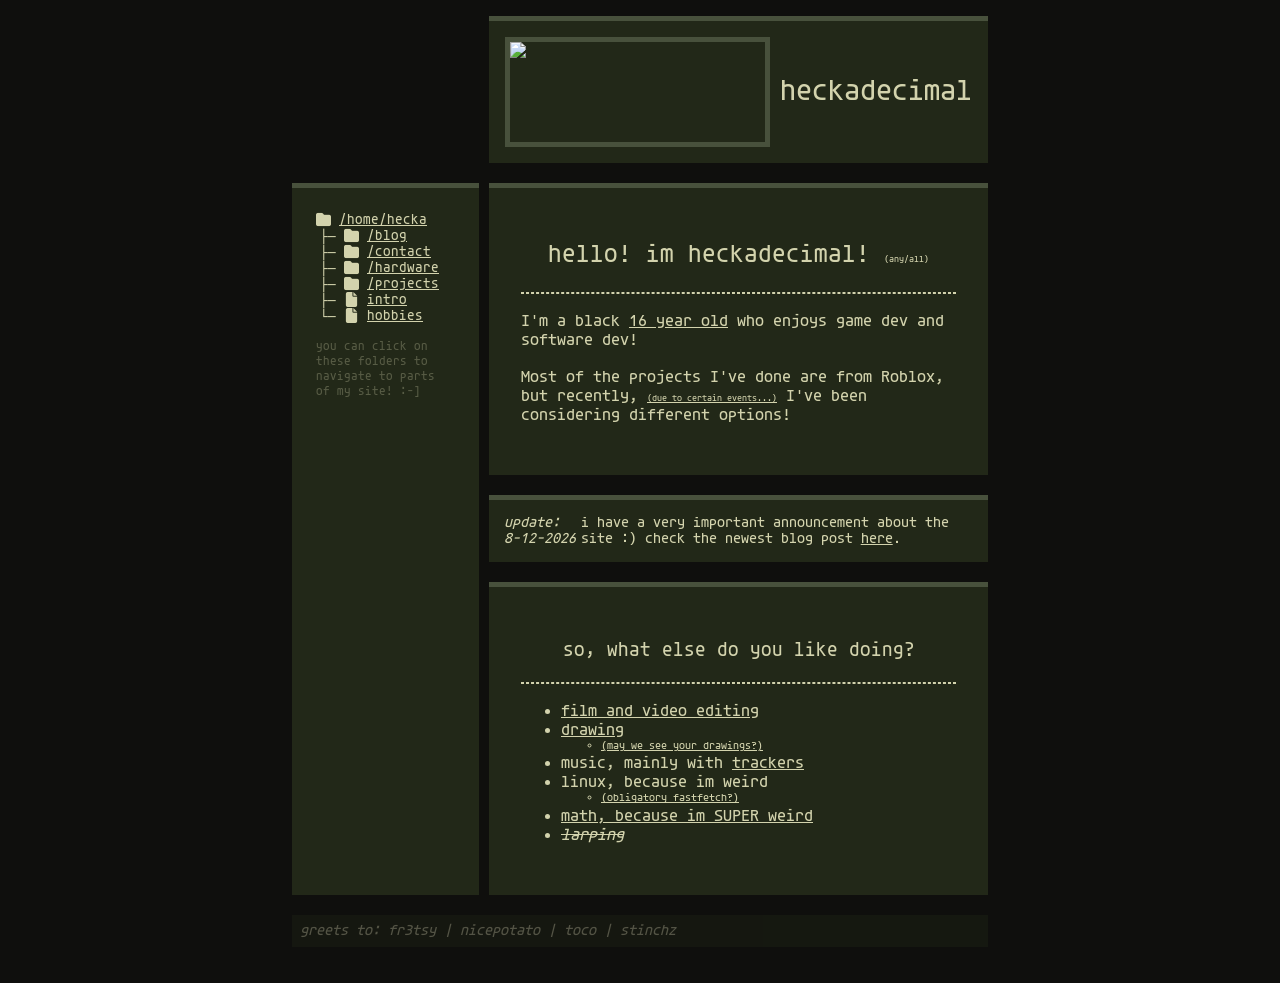
==== index.html @ 3c5eeb32 "Change update announcement" ====
<!DOCTYPE html>
<html lang="en">
<head>
    <meta charset="UTF-8">
    <meta name="viewport" content="width=device-width, initial-scale=1.0">
    <link rel="stylesheet" href="/style.css">
    <title>heckadecimal - home</title>

    <meta content="heckadecimal - home" property="og:title"/>
    <meta content="welcome" property="og:description"/>
    <meta content="https://helladecimal.github.io" property="og:url"/>
    <meta content="https://helladecimal.github.io/img/embed.png" property="og:image"/>
    <meta property="og:image:width" content="1200"/>
    <meta property="og:image:height" content="630"/>
    <meta content="#48513C" data-react-helmet="true" name="theme-color"/>
</head>
<body>
    <div class="container">

        <div class="box titlebar">
            
            <img class="box" src="img/pfp.jpg" height="100px" id="pfp">
            <h1>heckadecimal</h1>
        </div>

        

        <div class="sidebar box" scrolling="no">
            <iframe id="bar-frame" src="/other/file-sys.html"></iframe>
            <script src="/js/sidebar.js"></script>
        </div>
        
        
        <div class="content">
        
            <div class="main box" id="intro">
                <h2 class="center">hello! im heckadecimal! <span style="font-size: x-small;">(any/all)</span></h2>
                <hr>
                <p>I'm a black <span class="context" title="birthday: 10/04">16 year old</span> who enjoys game dev and software dev!</p>
                <p>
                    Most of the projects I've done are from Roblox, 
                    but recently, <span class="context" style="font-size: x-small;""
                    title="1. Unneeded age verification&#10;2. Unfair publishing updates that kill games and benefit established developers over independents&#10;3. Unneeded pushes of AI generated content&#10;4. Generally being out of touch with the community">(due to certain events...)</span> 
                    I've been considering different options!
                </p>
            </div>

            <div class="main box title-box" style="padding: 15px; font-size: 1em;">
                <i>update: 8-12-2026</i>

                <span>i have a very important announcement about the site :) 
                    check the newest blog post <a href="/blog/8-12-26.html">here</a>.</span>
            </div>

            <div class="main box" id="hobbies">
                <h3 class="center">so, what else do you like doing?</h3>
                <hr>
                <ul>
                    <li>
                        <span class="context" title="have been in a film class for 3 years and certified for premiere pro :)">film and video editing</span>
                    </li>
                    <li>
                        <span class="context" title="started actually trying on 6/4/2026">drawing</span>
                        <ul>
                            <li style="font-size: 12px;"><a href="/video/no.mp4">(may we see your drawings?)</a></li>
                            <div style="margin: 2.5px;">
                        </ul>
                    </li>
                    <li>
                        music, mainly with <a href="https://en.wikipedia.org/wiki/Music_tracker" title="wikipedia link for music tracker">trackers</a>
                    </li>
                    <li>
                        linux, because im weird
                        <ul>
                            <li style="font-size: 12px;"><a href="/hardware">(obligatory fastfetch?)</a></li>
                            <div style="margin: 2.5px;">
                        </ul>
                    </li>
                    <li>
                        <span class="context" title="will be taking AP BC Calculus next year">math, because im SUPER weird</span>
                    </li>
                    <li style="text-decoration:line-through;">
                        <i>larping</i>
                    </li>
                </ul>
            </div>

        </div>

        <div class="footer">
            <i>greets to: fr3tsy | nicepotato | toco | stinchz</i>
        </div>

        <div id="buttonrow">
            <!-- this will be for 88x31 buttons -->
        </div>
        
    </div>
</body>
</html>
---- style.css ----
:root {
    --bg: #0F0F0D;
    --fg: #48513C;
    --fg2: #222818;
    --text: #D3D3AD;
}

@font-face {
    font-family: Krypton;
    src: url(fonts/Agave-Regular.ttf);
}

@font-face {
    font-family: Nerd Font;
    src: url(fonts/SymbolsNerdFontMono-Regular.ttf);
}

body { background-color: var(--bg);}

.nerd {font-family: Nerd Font;}

.container {
    
    display: grid;
    grid-template-columns: auto 15% 40% auto;

    
    grid-template-areas: 
    ". . title ."
    ". side main ."
    ". footer footer ."
    ". buttons buttons .";
    

    align-content: center;
    padding: 0.5rem;
    column-gap: 10px;
    row-gap: 20px;
}

iframe {
    height: 100%; 
    width: 100%;
    overflow: hidden;
}

.box { 
    border-top: 5px solid var(--fg);
    background-color: var(--fg2);
    padding: 1rem;
}

.titlebar {
    display: grid;
    grid-template-columns: 2fr 1fr;
    column-gap: 10px;
    font-size: 1.25vw;
    grid-area: title;
    align-items: center;
}

.title-box {
    padding-top: -5px;
    padding-bottom: -5px;
    display: flex;
    align-items: center;
    justify-content: space-between;
}

.note {
    font-size: small;
    opacity: 0.8;
}


.sidebar {
    grid-area: side;
    font-size: 1vw; 
}

.content {
    grid-area: main;
    display: grid;
    row-gap: 20px;
}

/*
.box1 {
    grid-area: box1;
}

.box2 {
    grid-area: box2;
}
*/


#buttonrow {
    grid-area: buttons;
}

img:not(#pfp) {
    border: 10px solid var(--bg);
    box-sizing: border-box;
    width: 100%;
    height: auto;
    background-color: var(--bg);
    object-fit: contain;
    margin-bottom: 1ch;
}

.gallery {
    display: grid;
    align-items: center;
    column-gap: 5%;
    grid-template-columns: 1fr 1fr;
}

.code {
    border: 5px solid var(--fg);
    background-color: var(--bg);
    white-space-collapse: preserve;
    font-size: 0.6vw;
    padding: 1rem;
}

.footer {
    grid-area: footer;
    padding: 0.5rem;
    background-color: var(--fg2);
    opacity: 0.35;
}

iframe {
    border: 0;
}

.main{
    padding: 2rem;
    font-size: 18px;
}

@media screen and (max-width: 900px){
    .container {
        grid-template-columns: 100%;
        align-content: center;
        grid-template-areas: 
        "title"
        "side"
        "main"
        "footer"
        "buttons";
    }

    .titlebar {
        font-size: 3vw;
    }

    .sidebar {
        font-size: 15px;
    }

    .code {
        font-size: 10px;
    }

    iframe {
        height: 30ch;
        width: 100%;
    }
}

.h {
    font-size: 20px;
}

.folder {

    background-color: transparent;
    color: var(--text);
    /*
    border: 0;
    font-size: 15px;
    padding: 0;
    opacity: 0;
    position: absolute;
    left: -100vw;
    */
    /* hacky hacky*/
}

.folder > div{
    padding-left: .5ch;
    
}

.folder > .folder > div{
    padding-left: 2.5ch;
    
}

.pipe{
    position: absolute;
    padding-left: 0ch;
}


.fold-icon:hover{
    cursor: pointer;
    user-select: none;
}

.spacer {
    visibility: hidden;
}

/*.subitem {
    display: in;
}*/


.pipe {
    position: relative;
}

.context {
    text-decoration: underline;
    cursor: help;
}

p, h1, h2, h3, div, a, ul{
    font-family: Krypton;
    font-weight: normal;
    color: var(--text)
}

hr {
    border-color: var(--text);
    border-style: dashed;

    &.mini{
        width: 80%;
    }
}

.box > img {
    padding: 0;
    border: 5px solid var(--fg);
}

.center {
    align-self: center;
    text-align: center;
}
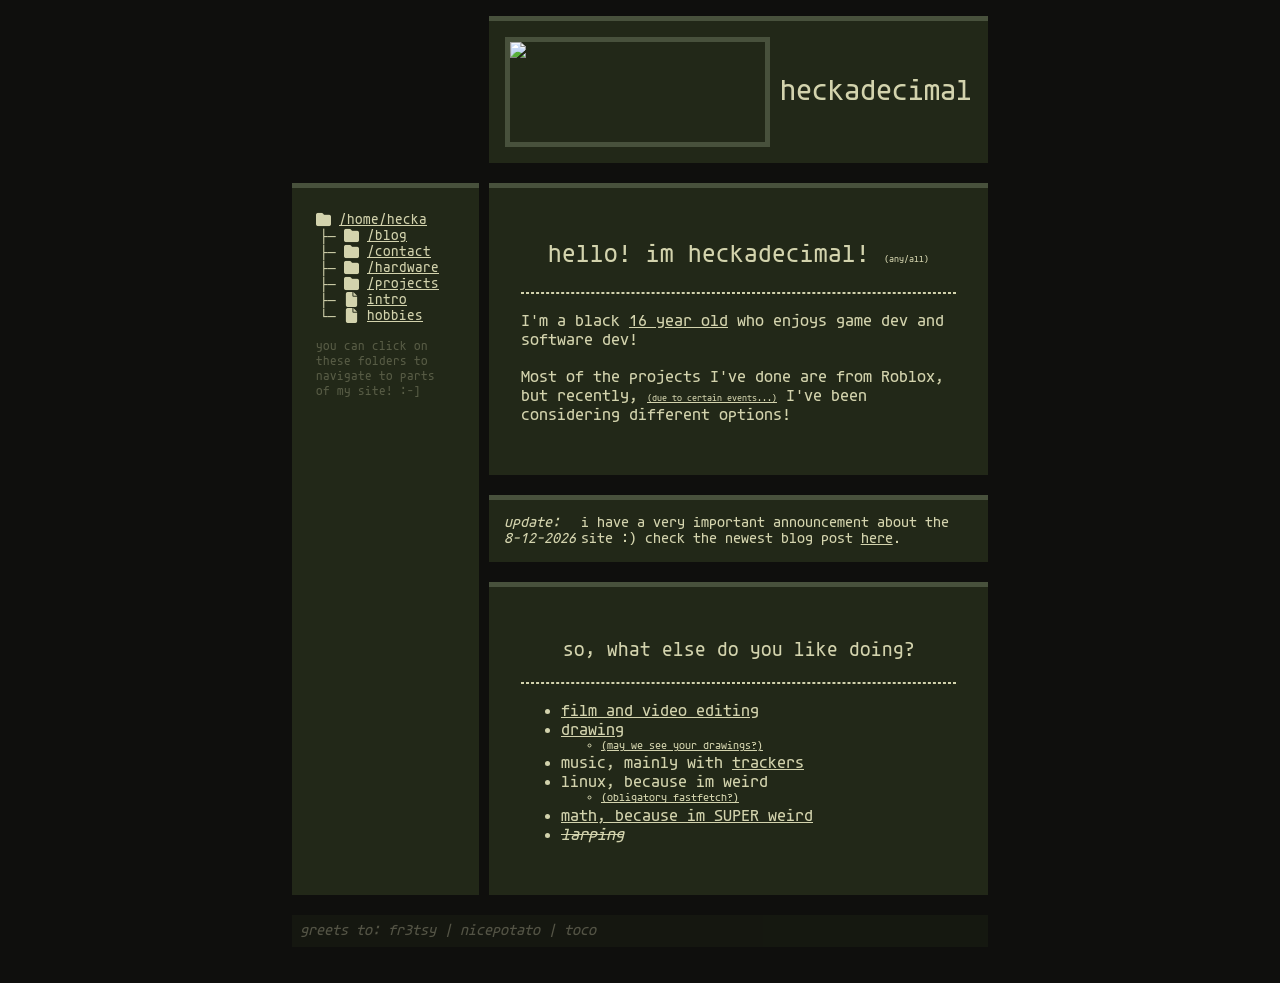
==== commit 0ffa1e7d: "remove inconsistency in greets section, will have a solution later" ====
--- a/index.html
+++ b/index.html
@@ -77,7 +77,7 @@
                         </ul>
                     </li>
                     <li>
-                        <span class="context" title="will be taking AP BC Calculus next year">math, because im SUPER weird</span>
+                        <span class="context" title="currently taking AP BC Calculus">math, because im SUPER weird</span>
                     </li>
                     <li style="text-decoration:line-through;">
                         <i>larping</i>
@@ -88,7 +88,7 @@
         </div>
 
         <div class="footer">
-            <i>greets to: fr3tsy | nicepotato | toco | stinchz</i>
+            <i>greets to: fr3tsy | nicepotato | toco</i>
         </div>
 
         <div id="buttonrow">
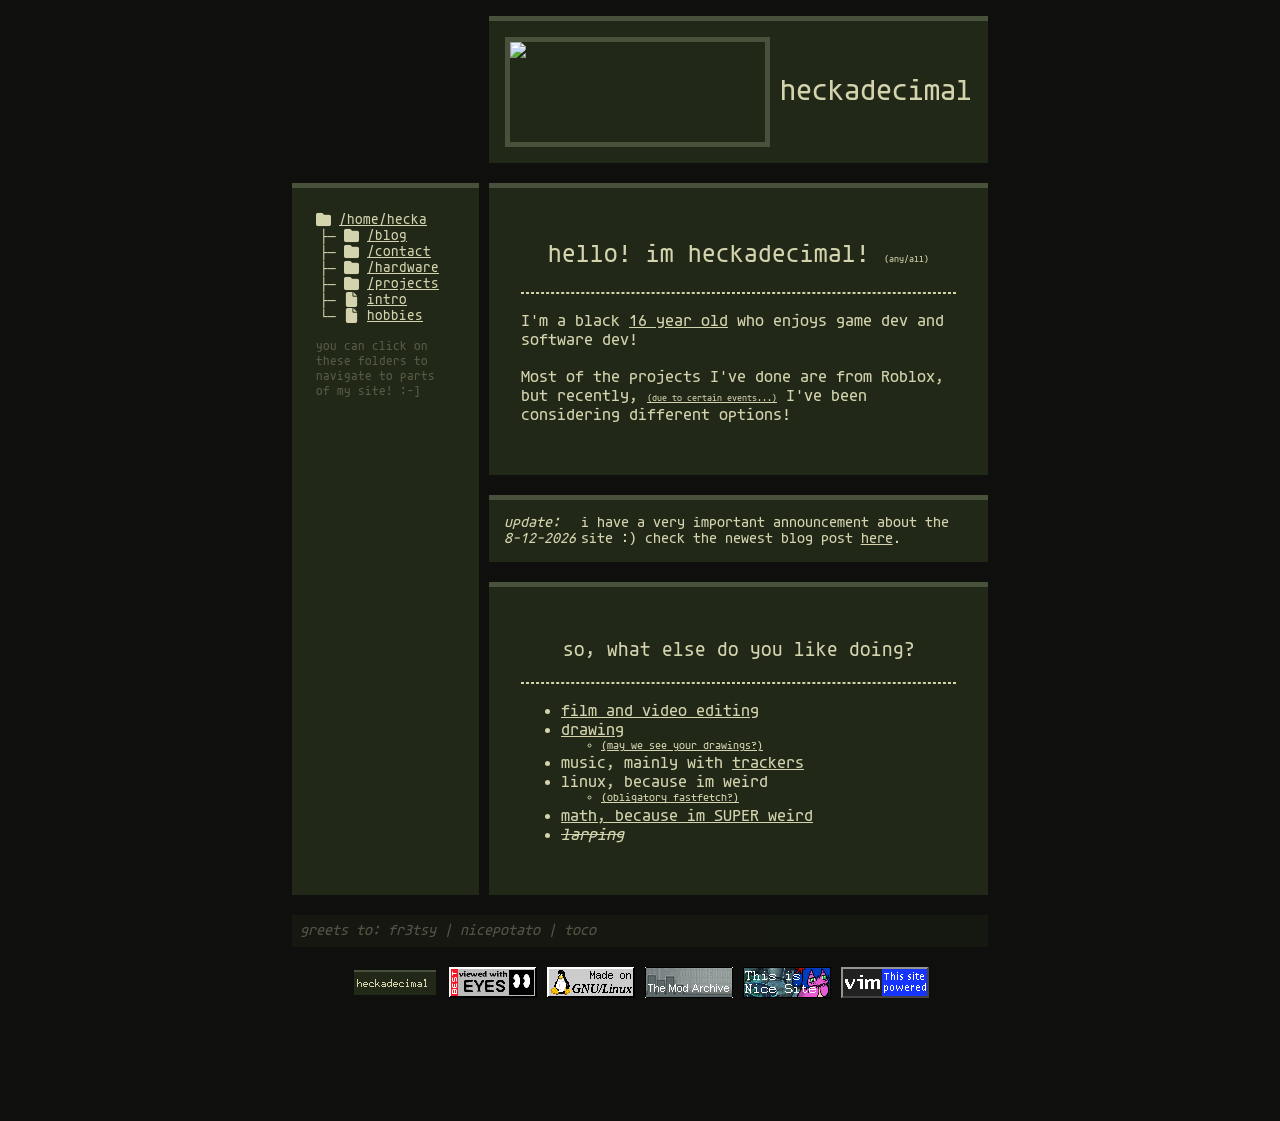
==== commit 97bdfc38: "Add 88x31 buttons" ====
--- a/index.html
+++ b/index.html
@@ -92,7 +92,7 @@
         </div>
 
         <div id="buttonrow">
-            <!-- this will be for 88x31 buttons -->
+           <iframe src="/other/buttons.html"></iframe> 
         </div>
         
     </div>
--- a/style.css
+++ b/style.css
@@ -95,17 +95,18 @@
 */
 
 
+
 #buttonrow {
     grid-area: buttons;
-}
-
-img:not(#pfp) {
+    margin: -0.5em;
+}
+
+img:not(#pfp, .buttons) { 
     border: 10px solid var(--bg);
     box-sizing: border-box;
     width: 100%;
-    height: auto;
     background-color: var(--bg);
-    object-fit: contain;
+    object-fit: cover;
     margin-bottom: 1ch;
 }
 
@@ -115,6 +116,26 @@
     column-gap: 5%;
     grid-template-columns: 1fr 1fr;
 }
+
+div.buttons {
+    display: flex;
+    gap: 10px;
+    justify-content: center;
+}
+
+img.buttons {
+    width: 88px;
+    height: 31px;
+
+    image-rendering: pixelated;
+}
+
+
+#hecka {
+   background-color: #0F0F0D;
+}
+
+
 
 .code {
     border: 5px solid var(--fg);
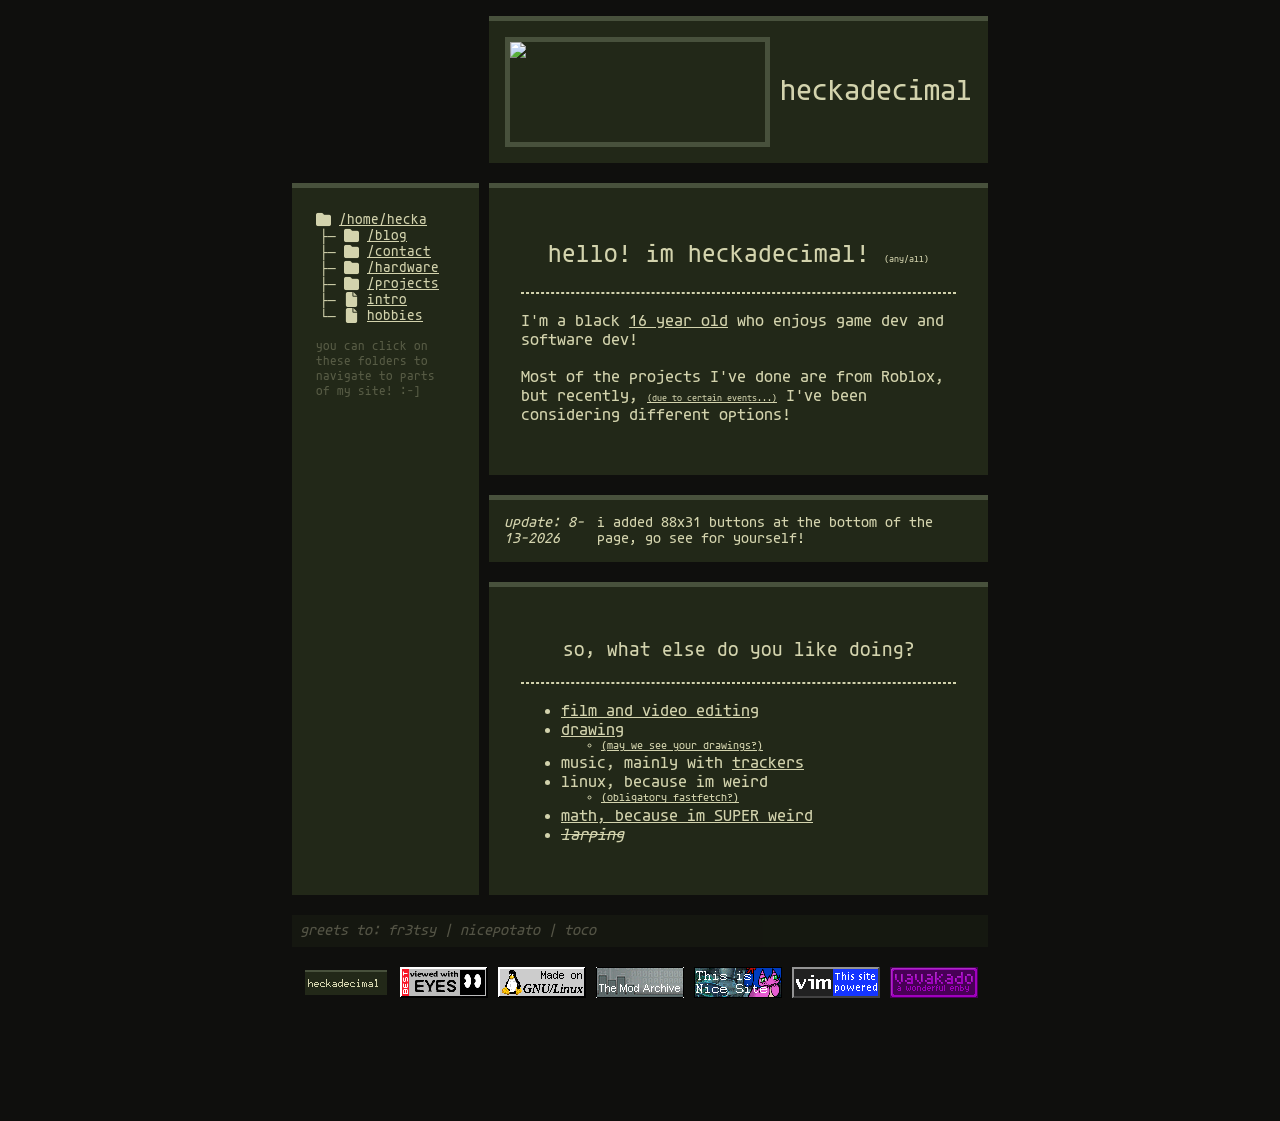
==== commit b8b4068b: "Add new update entry" ====
--- a/index.html
+++ b/index.html
@@ -46,10 +46,9 @@
             </div>
 
             <div class="main box title-box" style="padding: 15px; font-size: 1em;">
-                <i>update: 8-12-2026</i>
+                <i>update: 8-13-2026</i>
 
-                <span>i have a very important announcement about the site :) 
-                    check the newest blog post <a href="/blog/8-12-26.html">here</a>.</span>
+                <span>i added 88x31 buttons at the bottom of the page, go see for yourself!</span>
             </div>
 
             <div class="main box" id="hobbies">
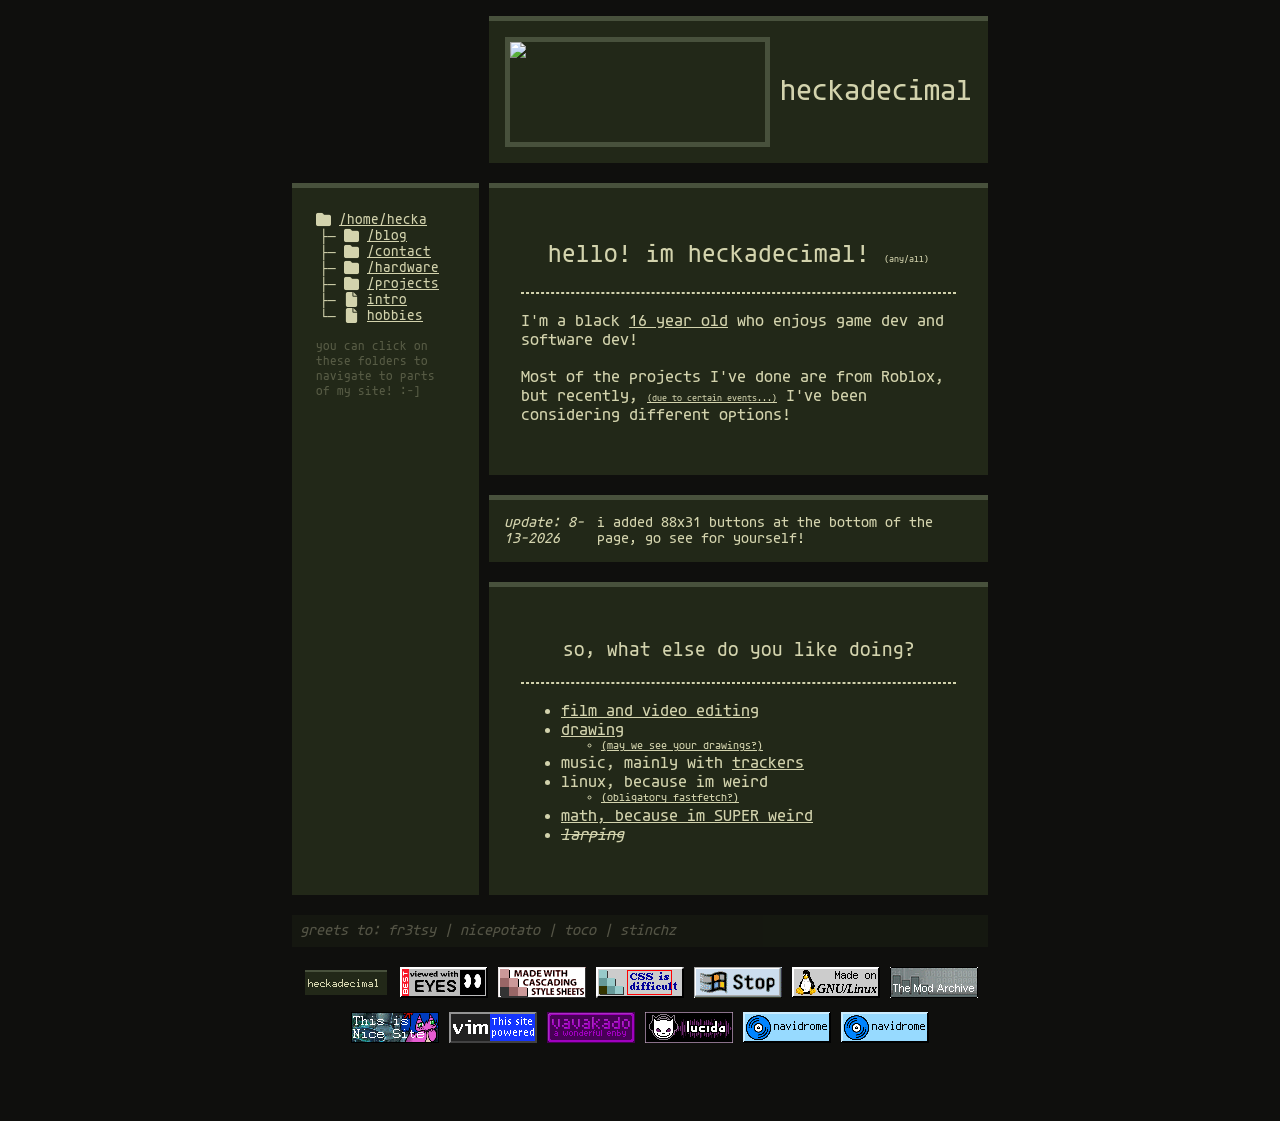
==== commit bcad5726: "add greets script" ====
--- a/index.html
+++ b/index.html
@@ -93,7 +93,8 @@
         <div id="buttonrow">
            <iframe src="/other/buttons.html"></iframe> 
         </div>
-        
+       
+        <script src="/js/greets.js"></script>
     </div>
 </body>
 </html>
--- a/style.css
+++ b/style.css
@@ -101,7 +101,7 @@
     margin: -0.5em;
 }
 
-img:not(#pfp, .buttons) { 
+img:not(#pfp, img.buttons) { 
     border: 10px solid var(--bg);
     box-sizing: border-box;
     width: 100%;
@@ -121,6 +121,7 @@
     display: flex;
     gap: 10px;
     justify-content: center;
+    flex-wrap: wrap; 
 }
 
 img.buttons {
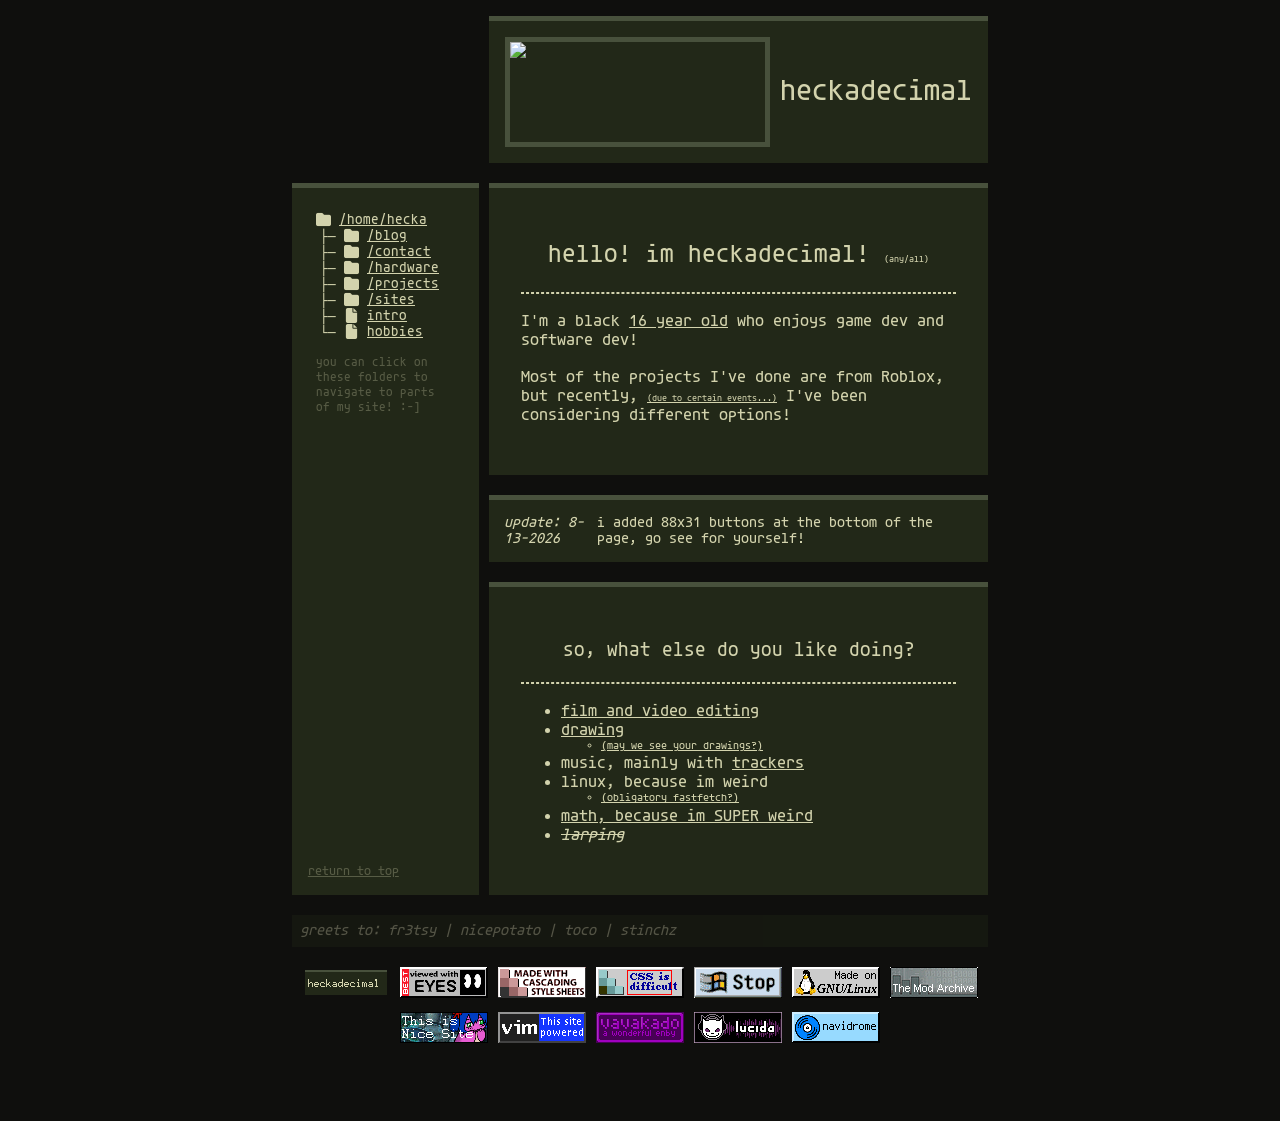
==== commit 591b2d63: "return to top button" ====
--- a/index.html
+++ b/index.html
@@ -21,9 +21,7 @@
             
             <img class="box" src="img/pfp.jpg" height="100px" id="pfp">
             <h1>heckadecimal</h1>
-        </div>
-
-        
+        </div> 
 
         <div class="sidebar box" scrolling="no">
             <iframe id="bar-frame" src="/other/file-sys.html"></iframe>
--- a/style.css
+++ b/style.css
@@ -75,7 +75,13 @@
 
 .sidebar {
     grid-area: side;
-    font-size: 1vw; 
+    font-size: 1vw;
+}
+
+.sidebar.box {
+    display: flex;
+    flex-direction: column;
+    justify-content: space-between;
 }
 
 .content {
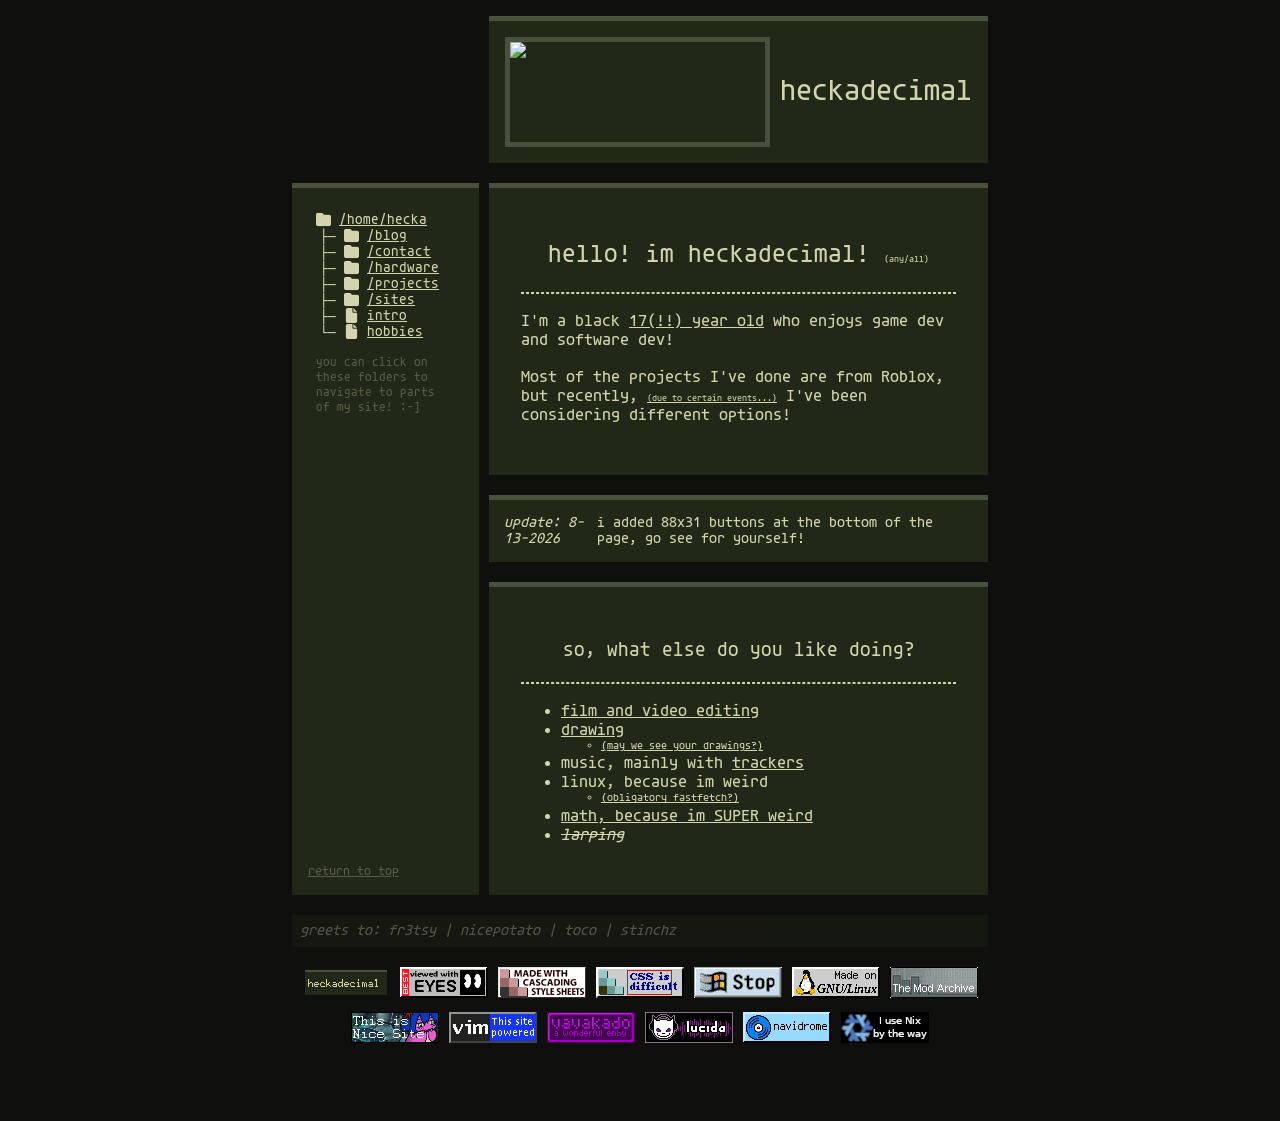
==== commit 8b84589e: "update age" ====
--- a/index.html
+++ b/index.html
@@ -34,7 +34,7 @@
             <div class="main box" id="intro">
                 <h2 class="center">hello! im heckadecimal! <span style="font-size: x-small;">(any/all)</span></h2>
                 <hr>
-                <p>I'm a black <span class="context" title="birthday: 10/04">16 year old</span> who enjoys game dev and software dev!</p>
+                <p>I'm a black <span class="context" title="birthday: 10/04">17(!!) year old</span> who enjoys game dev and software dev!</p>
                 <p>
                     Most of the projects I've done are from Roblox, 
                     but recently, <span class="context" style="font-size: x-small;""
--- a/style.css
+++ b/style.css
@@ -206,6 +206,11 @@
 
     background-color: transparent;
     color: var(--text);
+
+    -webkit-user-select: none;
+    -ms-user-select: none;
+    user-select: none;
+
     /*
     border: 0;
     font-size: 15px;
